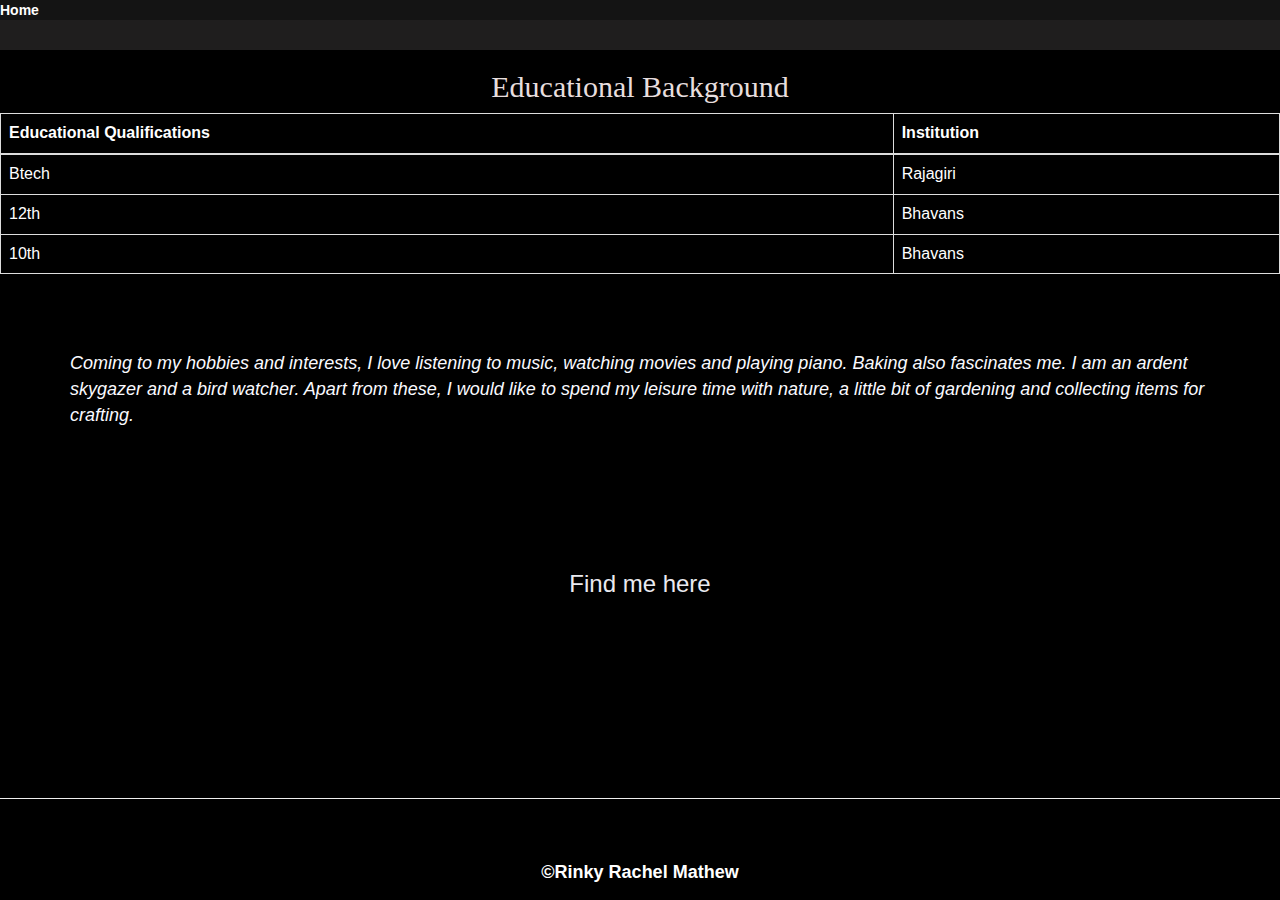
==== Detail.html @ ac7ec44b "portfolio" ====
<html>
    <head>
      <link rel="stylesheet" href="https://maxcdn.bootstrapcdn.com/bootstrap/3.4.1/css/bootstrap.min.css">
      <script src="https://ajax.googleapis.com/ajax/libs/jquery/3.5.1/jquery.min.js"></script>
      <script src="https://maxcdn.bootstrapcdn.com/bootstrap/3.4.1/js/bootstrap.min.js"></script>
      
        <title>Details</title>
        <link href="https://cdn0.iconfinder.com/data/icons/ibrandify-female-user-action-icon-2/512/26-512.png"  rel="icon">        
        <link href="Detail.css" rel="stylesheet" type="text/css">
         <style>
         
            table {
              width: 50%;
              color:white;
              border-radius: 10%;
            }
            </style> 
        </head>
    
        <body>   
    
        <header>
        <div style=" background-color:rgb(20, 20, 20)">
        <a href="index.html" target="_blank" style="color :rgb(255, 255, 255);font-weight: bold;">Home</a>
        </div>
        </header>
    
      <div id="table">
        <center><h2 style="font-family: 'Times New Roman', Times, serif;color: rgb(231, 222, 222);;">Educational Background</h2></center>
             
     

        <center>
            <table class="table table-bordered ">             
              <thead>
                <tr>
                  <th>Educational Qualifications</th>
                  <th>Institution</th>
                </tr>
               
              </thead>
              <tbody>
                <tr>
                  <td>Btech</td>
                  <td>Rajagiri</td>
                </tr>
                <tr>
                  <td>12th</td>
                  <td>Bhavans</td>
                </tr>
                <tr>
                  <td>10th</td>
                  <td>Bhavans</td>
                </tr>


              </tbody>
            
           
            </table>
          </center>
        </div>
       <div class="container">
        <div style="float:left;height:200px;width:100%;margin-top: 5%;">
          <p style="font-size: large;color:rgb(250, 250, 255);">
            <i>Coming to my hobbies and interests, I love listening to music, watching movies and playing piano. Baking also fascinates me. I am an ardent skygazer and a bird watcher. Apart from these, I would like to spend my leisure time with nature, a little bit of gardening and collecting items for crafting.</i>

          </p>
        </div> 
      </div>
      <center>
          <h3 style="color: rgb(234, 234, 240);">Find me here</h3>
         
          <br/>
          
         
        <iframe class="img-responsive" src="https://www.google.com/maps/embed?pb=!1m14!1m12!1m3!1d31432.461376109008!2d76.30582150000001!3d10.012095149999999!2m3!1f0!2f0!3f0!3m2!1i1024!2i768!4f13.1!5e0!3m2!1sen!2sin!4v1637503988663!5m2!1sen!2sin" width="600" height="450" style="border:0; overflow:scroll;" allowfullscreen="" loading="lazy"></iframe>
      
      </center>
    <hr>

      <footer id="footer">
        <center>
            <h4 style="margin-top:5%"><b>&copy;Rinky Rachel Mathew</b></h4>
        </center>
    </footer>
    </body>
    

</html>
---- Detail.css ----
header{
    color:white;
    background-color:rgb(31, 30, 30);
    height:50px;
    text-align: left;
     

}
body
{
    
    background-color: black;

}
footer{
    background-color: black;
    color: white;
}
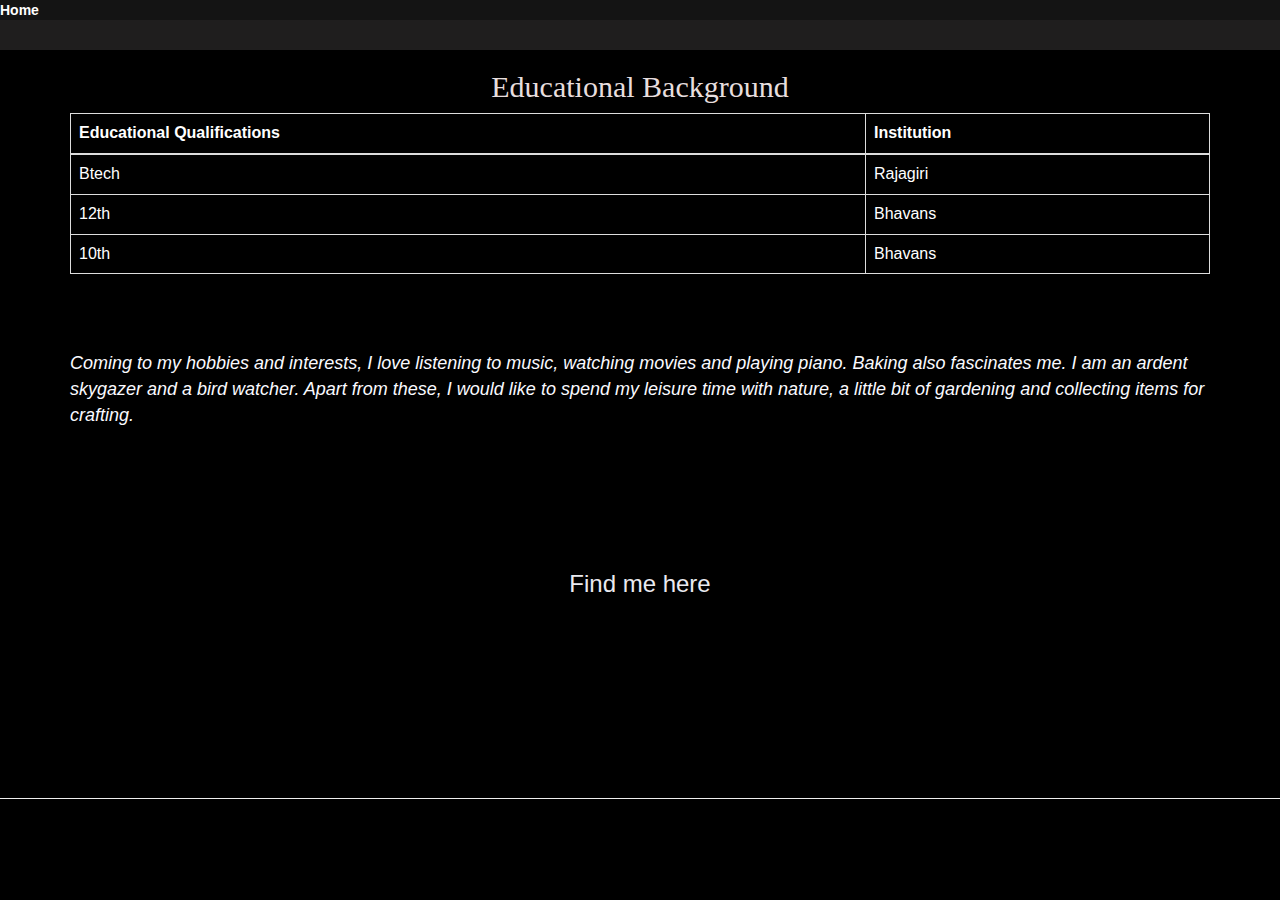
==== commit f0c688ba: "Updated" ====
--- a/Detail.html
+++ b/Detail.html
@@ -15,22 +15,20 @@
               border-radius: 10%;
             }
             </style> 
-        </head>
-    
-        <body>   
-    
+        </head>    
+        <body> 
+             
         <header>
         <div style=" background-color:rgb(20, 20, 20)">
         <a href="index.html" target="_blank" style="color :rgb(255, 255, 255);font-weight: bold;">Home</a>
         </div>
         </header>
-    
+      <div class="container">    
       <div id="table">
-        <center><h2 style="font-family: 'Times New Roman', Times, serif;color: rgb(231, 222, 222);;">Educational Background</h2></center>
-             
+        <center><h2 style="font-family: 'Times New Roman', Times, serif;color: rgb(231, 222, 222);;">Educational Background</h2></center>          
      
-
         <center>
+          <div class="table-resonsive">
             <table class="table table-bordered ">             
               <thead>
                 <tr>
@@ -58,8 +56,10 @@
             
            
             </table>
+          </div>
           </center>
         </div>
+      </div>
        <div class="container">
         <div style="float:left;height:200px;width:100%;margin-top: 5%;">
           <p style="font-size: large;color:rgb(250, 250, 255);">
@@ -79,12 +79,7 @@
       </center>
     <hr>
 
-      <footer id="footer">
-        <center>
-            <h4 style="margin-top:5%"><b>&copy;Rinky Rachel Mathew</b></h4>
-        </center>
-    </footer>
-    </body>
+  </body>
     
 
 </html>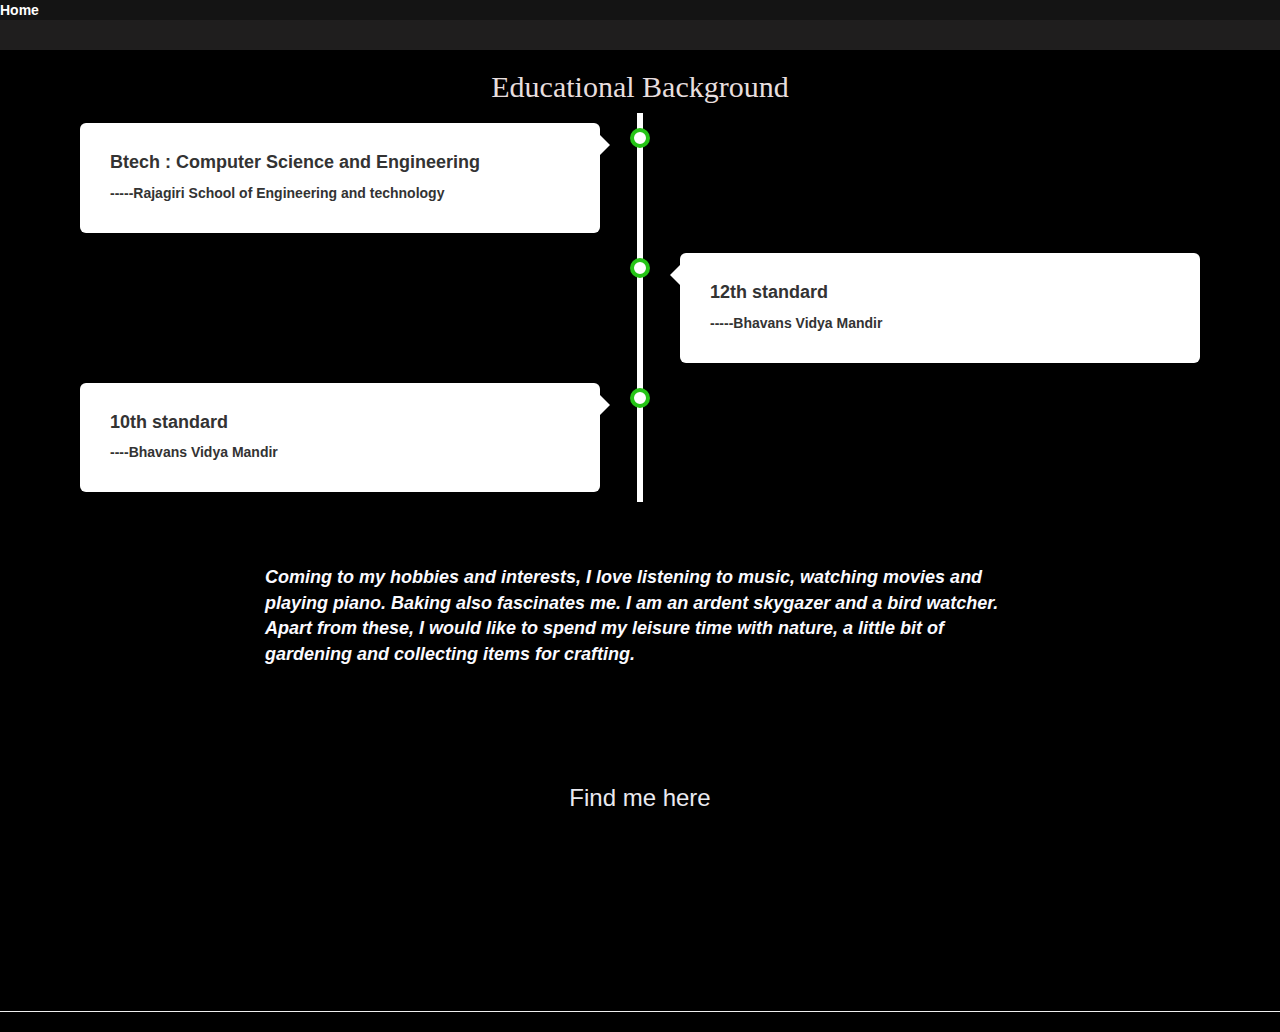
==== commit 46b5d971: "updated" ====
--- a/Detail.html
+++ b/Detail.html
@@ -23,7 +23,7 @@
         <a href="index.html" target="_blank" style="color :rgb(255, 255, 255);font-weight: bold;">Home</a>
         </div>
         </header>
-      <div class="container">    
+      <!-- <div class="container">    
       <div id="table">
         <center><h2 style="font-family: 'Times New Roman', Times, serif;color: rgb(231, 222, 222);;">Educational Background</h2></center>          
      
@@ -59,9 +59,55 @@
           </div>
           </center>
         </div>
+      </div> -->
+      <center>
+        <h2 style="font-family: 'Times New Roman', Times, serif;color: rgb(231, 222, 222);;">Educational Background</h2>
+      </center>          
+     
+      <!-- <div class="timeline">
+      <div class="container left">
+        <div class="content">
+           <h5>Btech in Computer Science and Engineering</h5>
+            <h6>Rajagiri School og Engineering and technology</h6>
+        </div>
       </div>
-       <div class="container">
-        <div style="float:left;height:200px;width:100%;margin-top: 5%;">
+      <div class="container right">
+        <div class="content">
+           <h5>12th standard</h5>
+            <h6>Bhavans Vidya Mandir</h6>
+        </div>
+      </div>
+      <div class="container left">
+        <div class="content">
+           <h5>10th standard</h5>
+            <h6>Bhavans Vidya Mandir</h6>
+        </div>
+      </div>
+     </div> -->
+     <div class="timeline">
+      <div class="container left">
+        <div class="content">
+          <h4><b>Btech : Computer Science and Engineering</b></h4>
+          <p>-----Rajagiri School of Engineering and technology</p>
+        </div>
+      </div>
+      <div class="container right">
+        <div class="content">
+          <h4><b>12th standard</b></h4>
+          <p>-----Bhavans Vidya Mandir</p>
+         </div>
+      </div>
+      <div class="container left">
+        <div class="content">
+          <h4><b>10th standard</b></h4>
+          <p>----Bhavans Vidya Mandir</p>
+        </div>
+      </div>
+      
+    </div>
+    
+       <div class="container-fluid">
+        <div style="float:left;height:200px;width:60%;margin-top: 5%;margin-left:20%">
           <p style="font-size: large;color:rgb(250, 250, 255);">
             <i>Coming to my hobbies and interests, I love listening to music, watching movies and playing piano. Baking also fascinates me. I am an ardent skygazer and a bird watcher. Apart from these, I would like to spend my leisure time with nature, a little bit of gardening and collecting items for crafting.</i>
 
--- a/Detail.css
+++ b/Detail.css
@@ -12,6 +12,142 @@
     background-color: black;
 
 }
+
+/*Timeline*/
+*{
+    box-sizing: border-box;
+  }
+  
+  body {
+    background-color: black;
+    font-family: sans-serif;
+    font-weight: bold;
+  }
+  
+  /* The actual timeline (the vertical ruler) */
+  .timeline {
+    position: relative;
+    max-width: 1200px;
+    margin: 0 auto;
+  }
+  
+  /* The actual timeline (the vertical ruler) */
+  .timeline::after {
+    content: '';
+    position: absolute;
+    width: 6px;
+    background-color: white;
+    top: 0;
+    bottom: 0;
+    left: 50%;
+    margin-left: -3px;
+  }
+  
+  /* Container around content */
+  .container {
+    padding: 10px 40px;
+    position: relative;
+    background-color: inherit;
+    width: 50%;
+  }
+  
+  /* The circles on the timeline */
+  .container::after {
+    content: '';
+    position: absolute;
+    width: 20px;
+    height: 20px;
+    right: -10px;
+    background-color: white;
+    border: 4px solid #25c416;
+    top: 15px;
+    border-radius: 50%;
+    z-index: 1;
+  }
+  
+  /* Place the container to the left */
+  .left {
+    left: -25%;
+  }
+  
+  /* Place the container to the right */
+  .right {
+    left: 25%;
+  }
+  
+  /* Add arrows to the left container (pointing right) */
+  .left::before {
+    content: " ";
+    height: 0;
+    position: absolute;
+    top: 22px;
+    width: 0;
+    z-index: 1;
+    right: 30px;
+    border: medium solid white;
+    border-width: 10px 0 10px 10px;
+    border-color: transparent transparent transparent white;
+  }
+  
+  /* Add arrows to the right container (pointing left) */
+  .right::before {
+    content: " ";
+    height: 0;
+    position: absolute;
+    top: 22px;
+    width: 0;
+    z-index: 1;
+    left: 30px;
+    border: medium solid white;
+    border-width: 10px 10px 10px 0;
+    border-color: transparent white transparent transparent;
+  }
+  
+  /* Fix the circle for containers on the right side */
+  .right::after {
+    left: -10px;
+  }
+  
+  /* The actual content */
+  .content {
+    padding: 20px 30px;    
+    background-color: white;
+    position: relative;
+    border-radius: 6px;
+  }
+  
+  /* Media queries - Responsive timeline on screens less than 600px wide */
+  @media screen and (max-width: 600px) {
+    /* Place the timelime to the left */
+    .timeline::after {
+    left: 31px;
+    }
+    
+    /* Full-width containers */
+    .container {
+    width: 100%;
+    padding-left: 70px;
+    padding-right: 25px;
+    }
+    
+    /* Make sure that all arrows are pointing leftwards */
+    .container::before {
+    left: 60px;
+    border: medium solid white;
+    border-width: 10px 10px 10px 0;
+    border-color: transparent white transparent transparent;
+    }
+  
+    /* Make sure all circles are at the same spot */
+    .left::after, .right::after {
+    left: 15px;
+    }
+    
+    /* Make all right containers behave like the left ones */
+    .right {
+    left: 0%;
+    }
+  }
 footer{
     background-color: black;
     color: white;
